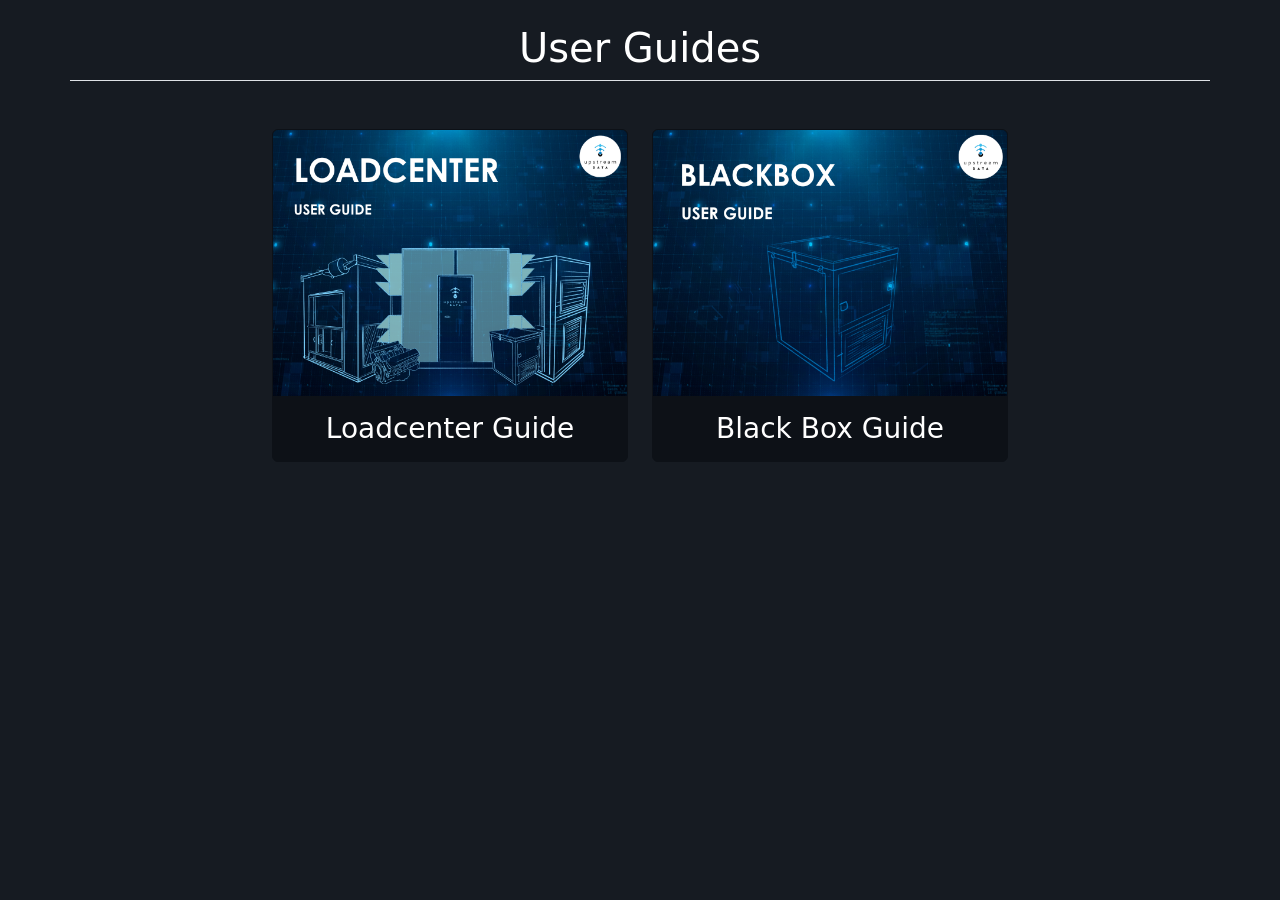
==== guides/index.html @ 5d80de1f "Add the rest of the guides, and an index page." ====
<!DOCTYPE html>
<html class="bg-dark">
<head>
    <meta charset="UTF-8">
    <meta name="viewport" content="width=device-width, initial-scale=1.0">
    <title>Guides</title>
    <link href="https://cdn.jsdelivr.net/npm/bootstrap@5.3.1/dist/css/bootstrap.min.css" rel="stylesheet" integrity="sha384-4bw+/aepP/YC94hEpVNVgiZdgIC5+VKNBQNGCHeKRQN+PtmoHDEXuppvnDJzQIu9" crossorigin="anonymous">
    <script src="https://cdn.jsdelivr.net/npm/bootstrap@5.3.1/dist/js/bootstrap.bundle.min.js" integrity="sha384-HwwvtgBNo3bZJJLYd8oVXjrBZt8cqVSpeBNS5n7C8IVInixGAoxmnlMuBnhbgrkm" crossorigin="anonymous"></script>
    <script src="https://ajax.googleapis.com/ajax/libs/jquery/3.5.1/jquery.min.js"></script>
    <style>
        .bg-dark {
            background: #161b22!important;
        }
        .text-dark {
            color: #161b22!important;
        }
        .card-dark {
            background: #0d1117!important;
            border-color: #0d1117!important;
        }
        .card-link:hover .card {
            box-shadow: -10px 10px 10px rgba(0, 0, 0, 0.5);
            transition: box-shadow 0.2s ease-in-out;
        }
    </style>
</head>
    <body class="bg-dark text-white">
        <div class="container mt-4">
            <div class="row mb-5 border-bottom">
                <h1 class="d-flex align-items-center justify-content-center">User Guides</h1>
            </div>
            <div class="row h-100 d-flex align-items-center justify-content-center" id="cardRow">
                <!-- Cards will be dynamically generated here -->
            </div>
        </div>
        <script>
            const fileData = [
                { url: 'loadcenter/user_guide.pdf', preview: 'loadcenter/preview.png', name: 'Loadcenter Guide' },
                { url: 'black_box/user_guide.pdf', preview: 'black_box/preview.png', name: 'Black Box Guide' },
            ];

            const cardRow = document.getElementById('cardRow');

            const urlPrefix = '' // 'https://upstreamdata.github.io'

            fileData.forEach(file => {
                const cardCol = document.createElement('div');
                cardCol.className = 'col-md-4 mb-4';

                const cardLink = document.createElement('a');
                cardLink.href = urlPrefix + file.url;
                cardLink.className = 'card-link text-decoration-none';

                const card = document.createElement('div');
                card.className = 'card card-dark';

                const img = document.createElement('img');
                img.src = urlPrefix + file.preview;
                img.className = 'card-img-top';
                img.alt = file.name + ' Preview';

                const cardBody = document.createElement('div');
                cardBody.className = 'card-body text-dark';

                const cardText = document.createElement('h3');
                cardText.className = 'card-text text-white text-center';
                cardText.textContent = file.name;

                cardBody.appendChild(cardText);
                card.appendChild(img);
                card.appendChild(cardBody);
                cardLink.appendChild(card);
                cardCol.appendChild(cardLink);

                cardRow.appendChild(cardCol);
            });
        </script>
    </body>
</html>
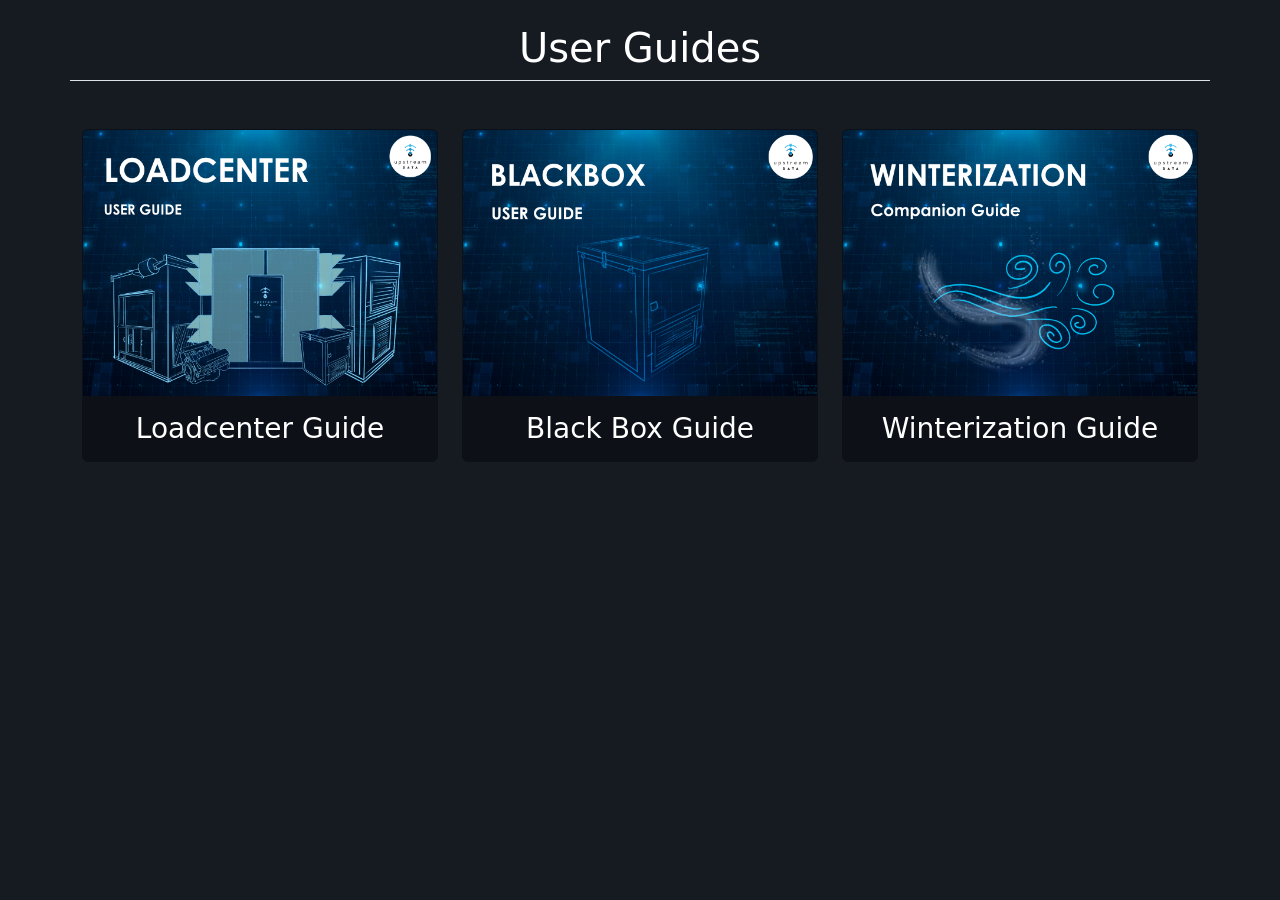
==== commit e035542e: "Add winterization guide." ====
--- a/guides/index.html
+++ b/guides/index.html
@@ -37,6 +37,7 @@
             const fileData = [
                 { url: 'loadcenter/user_guide.pdf', preview: 'loadcenter/preview.png', name: 'Loadcenter Guide' },
                 { url: 'black_box/user_guide.pdf', preview: 'black_box/preview.png', name: 'Black Box Guide' },
+                { url: 'winterization/winterization_guide.pdf', preview: 'winterization/preview.png', name: 'Winterization Guide' },
             ];
 
             const cardRow = document.getElementById('cardRow');
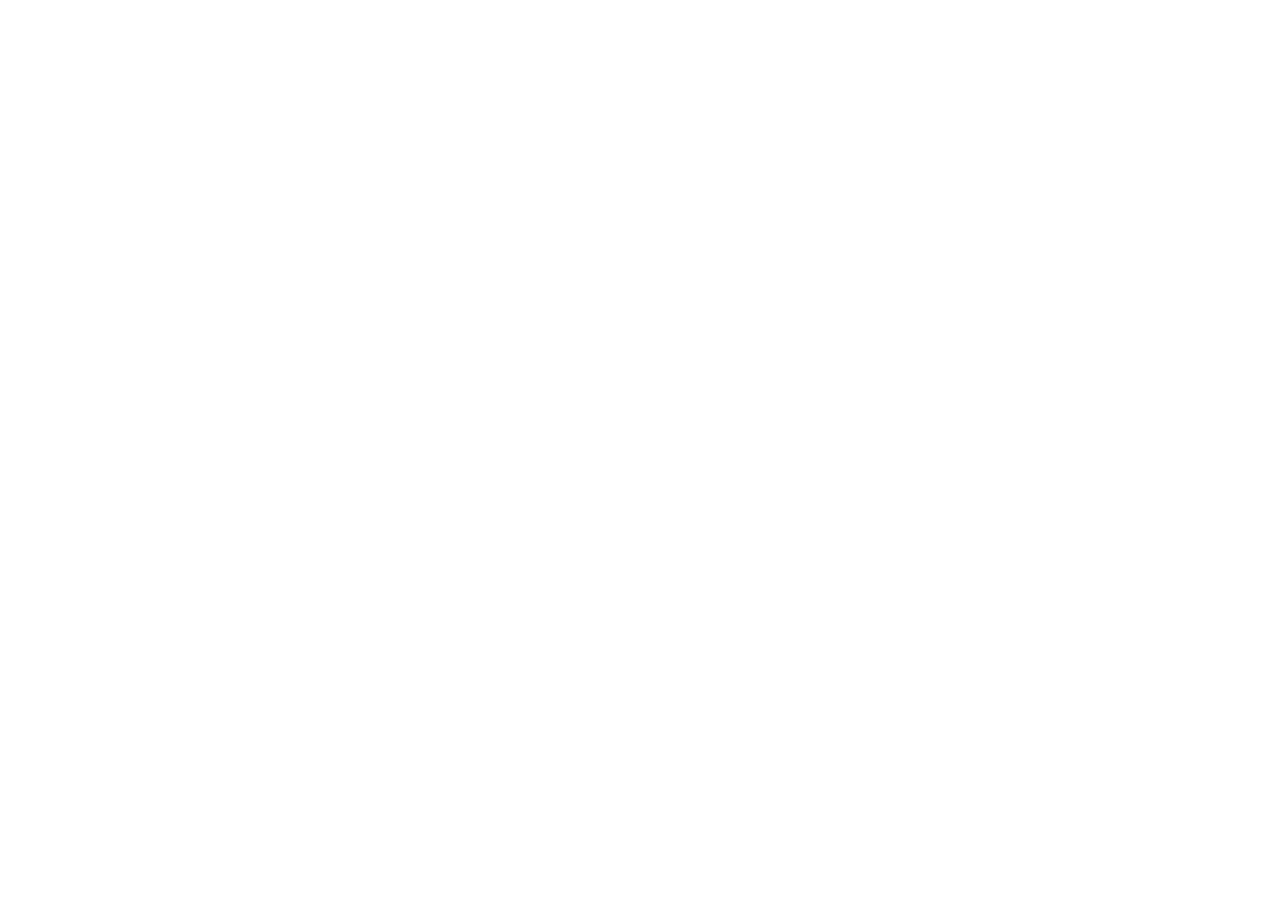
==== commit 89d517dc: "add sub dir redirect" ====
--- a/guides/index.html
+++ b/guides/index.html
@@ -1,80 +1,13 @@
 <!DOCTYPE html>
-<html class="bg-dark">
+<html>
 <head>
-    <meta charset="UTF-8">
-    <meta name="viewport" content="width=device-width, initial-scale=1.0">
-    <title>Guides</title>
-    <link href="https://cdn.jsdelivr.net/npm/bootstrap@5.3.1/dist/css/bootstrap.min.css" rel="stylesheet" integrity="sha384-4bw+/aepP/YC94hEpVNVgiZdgIC5+VKNBQNGCHeKRQN+PtmoHDEXuppvnDJzQIu9" crossorigin="anonymous">
-    <script src="https://cdn.jsdelivr.net/npm/bootstrap@5.3.1/dist/js/bootstrap.bundle.min.js" integrity="sha384-HwwvtgBNo3bZJJLYd8oVXjrBZt8cqVSpeBNS5n7C8IVInixGAoxmnlMuBnhbgrkm" crossorigin="anonymous"></script>
-    <script src="https://ajax.googleapis.com/ajax/libs/jquery/3.5.1/jquery.min.js"></script>
-    <style>
-        .bg-dark {
-            background: #161b22!important;
-        }
-        .text-dark {
-            color: #161b22!important;
-        }
-        .card-dark {
-            background: #0d1117!important;
-            border-color: #0d1117!important;
-        }
-        .card-link:hover .card {
-            box-shadow: -10px 10px 10px rgba(0, 0, 0, 0.5);
-            transition: box-shadow 0.2s ease-in-out;
-        }
-    </style>
+  <meta charset="utf-8">
+  <meta http-equiv="refresh" content="0; url=https://docs.upstreamdata.com">
+  <link rel="canonical" href="https://docs.upstreamdata.com">
+  <script>window.location.replace("https://docs.upstreamdata.com");</script>
+  <title>Redirecting...</title>
 </head>
-    <body class="bg-dark text-white">
-        <div class="container mt-4">
-            <div class="row mb-5 border-bottom">
-                <h1 class="d-flex align-items-center justify-content-center">User Guides</h1>
-            </div>
-            <div class="row h-100 d-flex align-items-center justify-content-center" id="cardRow">
-                <!-- Cards will be dynamically generated here -->
-            </div>
-        </div>
-        <script>
-            const fileData = [
-                { url: 'loadcenter/user_guide.pdf', preview: 'loadcenter/preview.png', name: 'Loadcenter Guide' },
-                { url: 'black_box/user_guide.pdf', preview: 'black_box/preview.png', name: 'Black Box Guide' },
-                { url: 'winterization/winterization_guide.pdf', preview: 'winterization/preview.png', name: 'Winterization Guide' },
-            ];
-
-            const cardRow = document.getElementById('cardRow');
-
-            const urlPrefix = '' // 'https://upstreamdata.github.io'
-
-            fileData.forEach(file => {
-                const cardCol = document.createElement('div');
-                cardCol.className = 'col-md-4 mb-4';
-
-                const cardLink = document.createElement('a');
-                cardLink.href = urlPrefix + file.url;
-                cardLink.className = 'card-link text-decoration-none';
-
-                const card = document.createElement('div');
-                card.className = 'card card-dark';
-
-                const img = document.createElement('img');
-                img.src = urlPrefix + file.preview;
-                img.className = 'card-img-top';
-                img.alt = file.name + ' Preview';
-
-                const cardBody = document.createElement('div');
-                cardBody.className = 'card-body text-dark';
-
-                const cardText = document.createElement('h3');
-                cardText.className = 'card-text text-white text-center';
-                cardText.textContent = file.name;
-
-                cardBody.appendChild(cardText);
-                card.appendChild(img);
-                card.appendChild(cardBody);
-                cardLink.appendChild(card);
-                cardCol.appendChild(cardLink);
-
-                cardRow.appendChild(cardCol);
-            });
-        </script>
-    </body>
+<body>
+  <a href="https://docs.upstreamdata.com">Redirecting to docs.upstreamdata.com...</a>
+</body>
 </html>
